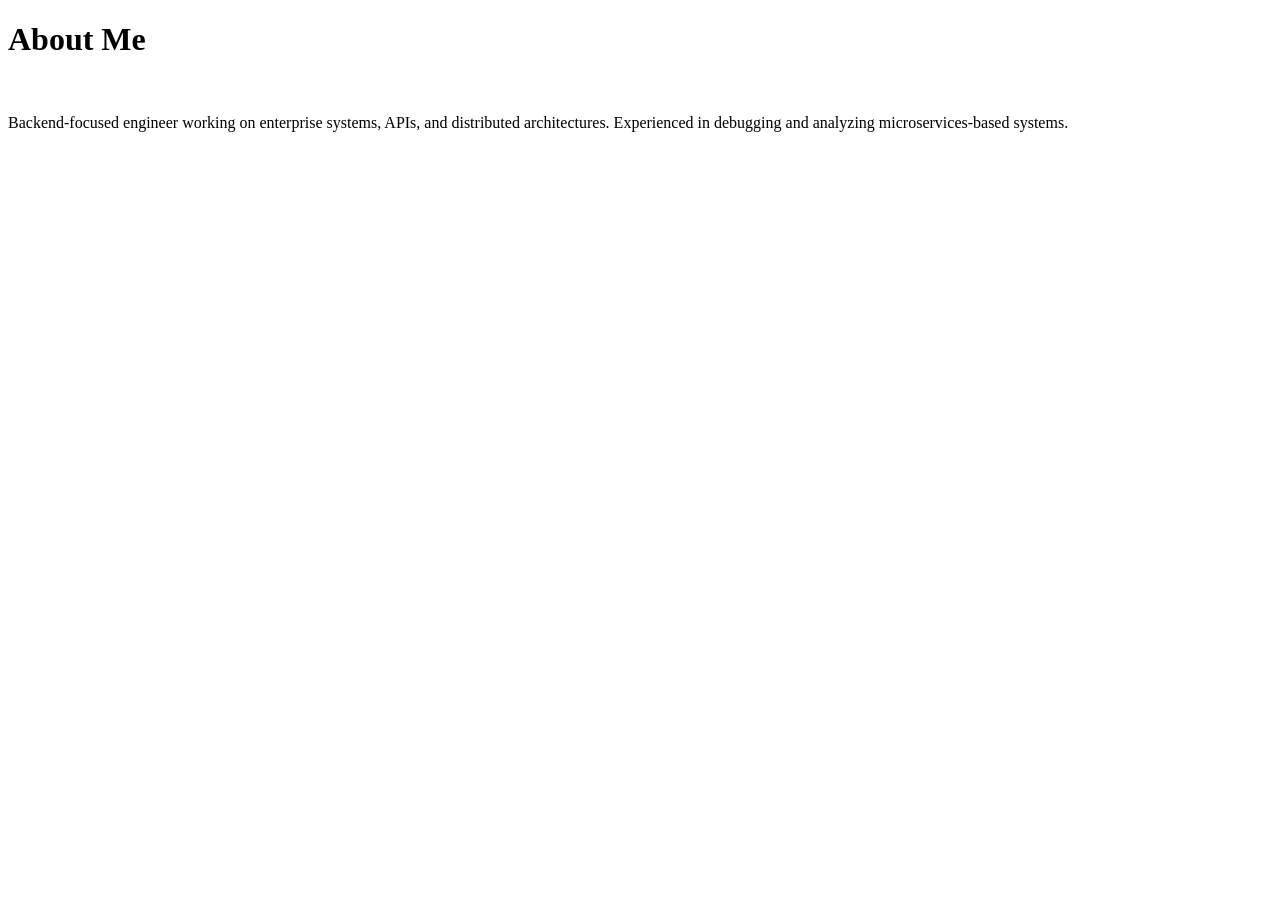
==== about.html @ ff4a9299 "second commit" ====
<!DOCTYPE html>
<html>
<head>
    <title>About</title>
    <link rel="stylesheet" href="style.css">
</head>
<body>

<header>
    <h1>About Me</h1>
    <nav>
        <a href="index.html">Home</a>
        <a href="experience.html">Experience</a>
        <a href="projects.html">Projects</a>
    </nav>
</header>

<section>
    <p>
        Backend-focused engineer working on enterprise systems, APIs,
        and distributed architectures. Experienced in debugging and
        analyzing microservices-based systems.
    </p>
</section>

</body>
</html>
---- style.css ----
nav {
    margin-top: 15px;
}

nav a {
    margin: 0 10px;
    text-decoration: none;
    color: white;
    font-weight: bold;
}

nav a:hover {
    color: #38bdf8;
}
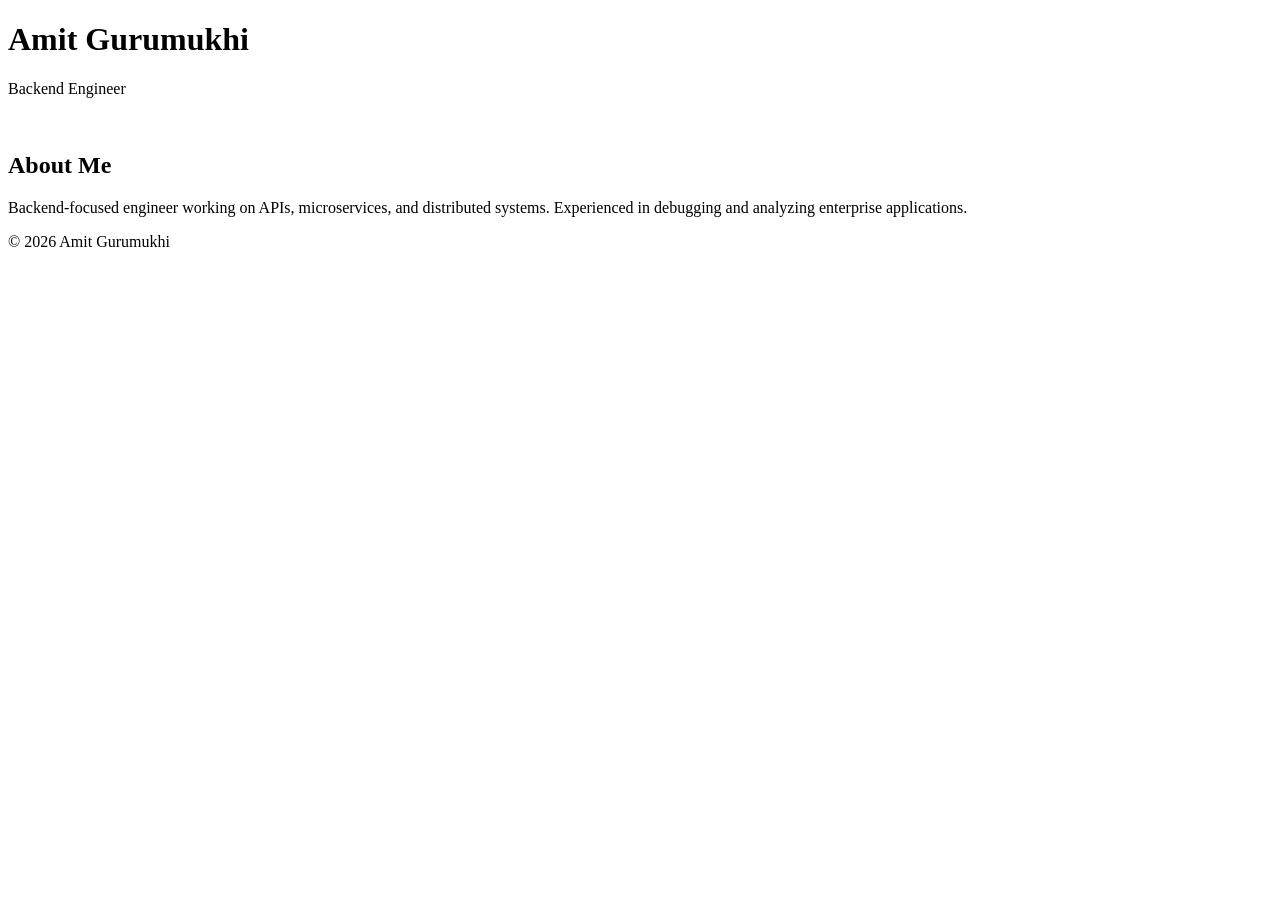
==== commit cf51edab: "second commit" ====
--- a/about.html
+++ b/about.html
@@ -1,27 +1,38 @@
 <!DOCTYPE html>
-<html>
+<html lang="en">
 <head>
+    <meta charset="UTF-8">
     <title>About</title>
     <link rel="stylesheet" href="style.css">
 </head>
 <body>
 
 <header>
-    <h1>About Me</h1>
+    <h1>Amit Gurumukhi</h1>
+    <p>Backend Engineer</p>
+
     <nav>
         <a href="index.html">Home</a>
+        <a href="about.html">About</a>
         <a href="experience.html">Experience</a>
         <a href="projects.html">Projects</a>
     </nav>
 </header>
 
-<section>
-    <p>
-        Backend-focused engineer working on enterprise systems, APIs,
-        and distributed architectures. Experienced in debugging and
-        analyzing microservices-based systems.
-    </p>
-</section>
+<main>
+    <section>
+        <h2>About Me</h2>
+        <p>
+            Backend-focused engineer working on APIs, microservices,
+            and distributed systems. Experienced in debugging and analyzing
+            enterprise applications.
+        </p>
+    </section>
+</main>
+
+<footer>
+    <p>© 2026 Amit Gurumukhi</p>
+</footer>
 
 </body>
 </html>
--- a/style.css
+++ b/style.css
@@ -9,6 +9,6 @@
     font-weight: bold;
 }
 
-nav a:hover {
+nav a:hover {   
     color: #38bdf8;
 }
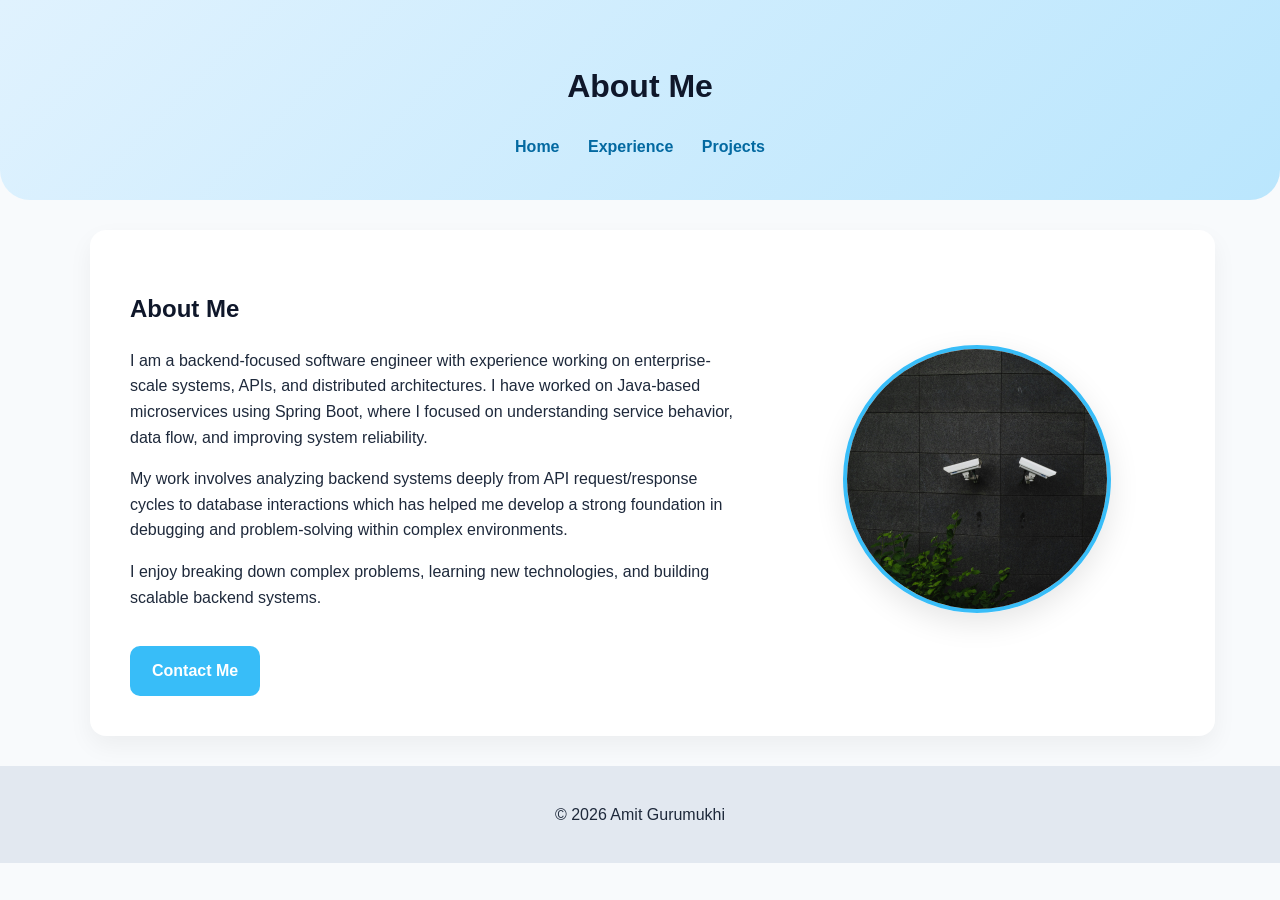
==== commit 38a02297: "website done" ====
--- a/about.html
+++ b/about.html
@@ -8,26 +8,44 @@
 <body>
 
 <header>
-    <h1>Amit Gurumukhi</h1>
-    <p>Backend Engineer</p>
+    <h1>About Me</h1>
 
     <nav>
         <a href="index.html">Home</a>
-        <a href="about.html">About</a>
         <a href="experience.html">Experience</a>
         <a href="projects.html">Projects</a>
     </nav>
 </header>
 
 <main>
-    <section>
+    <section class="box center about-box">
+
+    <div class="about-text">
         <h2>About Me</h2>
+
         <p>
-            Backend-focused engineer working on APIs, microservices,
-            and distributed systems. Experienced in debugging and analyzing
-            enterprise applications.
+            I am a backend-focused software engineer with experience working on enterprise-scale systems,
+            APIs, and distributed architectures. I have worked on Java-based microservices using Spring Boot,
+            where I focused on understanding service behavior, data flow, and improving system reliability.
         </p>
-    </section>
+
+        <p>
+            My work involves analyzing backend systems deeply from API request/response cycles to database interactions which has helped me develop a strong foundation in debugging and problem-solving within complex environments.
+        </p>
+
+        <p>
+            I enjoy breaking down complex problems, learning new technologies, and building scalable backend systems.
+        </p>
+        <a href="mailto:gurumukhiamit@gmail.com?subject=Opportunity&body=Hi Amit," class="contact-btn">
+        Contact Me
+    </a>
+    </div>
+
+    <div class="about-image">
+        <img src="me.jpg" alt="Amit">
+    </div>
+
+</section>
 </main>
 
 <footer>
--- a/style.css
+++ b/style.css
@@ -1,14 +1,229 @@
+/* GLOBAL */
+body {
+    margin: 0;
+    font-family: 'Segoe UI', sans-serif;
+    background: #f8fafc;
+    color: #1e293b;
+    line-height: 1.6;
+}
+
+/* HEADER */
+header {
+    text-align: center;
+    padding: 40px;
+    background: linear-gradient(135deg, #e0f2fe, #bae6fd);
+    border-bottom-left-radius: 30px;
+    border-bottom-right-radius: 30px;
+}
+
+/* NAVBAR */
 nav {
     margin-top: 15px;
 }
 
 nav a {
-    margin: 0 10px;
+    margin: 0 12px;
     text-decoration: none;
+    color: #0369a1;
+    font-weight: 600;
+}
+
+nav a:hover {
+    color: #0284c7;
+}
+
+/* MAIN LAYOUT */
+main {
+    display: block;
+    max-width: 1100px;
+    margin: 0 auto;
+}
+
+/* GENERAL SECTION */
+section {
+    background: #ffffff;
+    padding: 30px;
+    margin: 20px 0;
+    border-radius: 16px;
+    box-shadow: 0 10px 30px rgba(0, 0, 0, 0.05);
+}
+
+/* CENTER BOX */
+.center {
+    margin-left: auto;
+    margin-right: auto;
+}
+
+/* ALTERNATING LAYOUT */
+.alt-layout {
+    position: relative;
+    margin-top: 40px;
+}
+
+/* CENTER LINE */
+.alt-layout::before {
+    content: "";
+    position: absolute;
+    left: 50%;
+    width: 2px;
+    height: 100%;
+    background: #e2e8f0;
+    transform: translateX(-50%);
+    z-index: 0;
+}
+
+/* BOX BASE */
+.box {
+    width: 60%;
+    background: #ffffff;
+    padding: 25px;
+    margin: 30px 0;
+    border-radius: 16px;
+    box-shadow: 0 10px 25px rgba(0,0,0,0.05);
+    position: relative;
+    z-index: 1;
+    transition: 0.3s;
+}
+
+/* LEFT */
+.left {
+    margin-right: auto;
+}
+
+/* RIGHT */
+.right {
+    margin-left: auto;
+}
+
+/* HOVER EFFECT */
+.box:hover {
+    transform: translateY(-5px);
+}
+
+/* ABOUT BOX */
+.about-box {
+    display: flex;
+    align-items: center;
+    justify-content: space-between;
+    gap: 40px;
+
+    max-width: 1100px;
+    width: 95%;
+    padding: 40px;
+}
+
+/* TEXT SIDE */
+.about-text {
+    flex: 2.0;
+}
+
+/* IMAGE SIDE */
+.about-image {
+    flex: 1.3;
+    text-align: center;
+}
+
+/* IMAGE */
+.about-image img {
+    width: 260px;
+    height: 260px;
+    border-radius: 50%;
+    object-fit: cover;
+    border: 4px solid #38bdf8;
+    box-shadow: 0 10px 30px rgba(0,0,0,0.1);
+    transition: 0.3s;
+}
+
+.about-image img:hover {
+    transform: scale(1.05);
+}
+
+/* EXPERIENCE CONTAINER */
+.experience-container {
+    background: #ffffff;
+    padding: 30px;
+    margin: 40px auto;
+    border-radius: 16px;
+    max-width: 900px;
+    box-shadow: 0 10px 30px rgba(0, 0, 0, 0.05);
+}
+
+/* ROLE BOX */
+.role-box {
+    background: #f1f5f9;
+    padding: 20px;
+    margin-top: 20px;
+    border-radius: 12px;
+    border-left: 4px solid #38bdf8;
+}
+
+.role-box h3 {
+    margin-bottom: 10px;
+    color: #0f172a;
+}
+
+/* LIST */
+ul {
+    padding-left: 20px;
+}
+
+li {
+    margin-bottom: 10px;
+}
+
+/* HEADINGS */
+h1, h2, h3 {
+    color: #0f172a;
+}
+
+/* FOOTER */
+footer {
+    text-align: center;
+    padding: 20px;
+    background: #e2e8f0;
+    margin-top: 20px;
+}
+
+/* MOBILE RESPONSIVE */
+@media (max-width: 768px) {
+
+    .box {
+        width: 100%;
+        margin-left: 0;
+        margin-right: 0;
+    }
+
+    .alt-layout::before {
+        display: none;
+    }
+
+    .about-box {
+        flex-direction: column;
+        text-align: center;
+    }
+
+    .about-image img {
+        width: 170px;
+        height: 170px;
+    }
+}
+.about-text .contact-btn {
+    margin-top: 20px;
+}
+.contact-btn {
+    display: inline-block;
+    margin-top: 20px;
+    padding: 12px 22px;
+    background: #38bdf8;
     color: white;
-    font-weight: bold;
-}
-
-nav a:hover {   
-    color: #38bdf8;
-}+    text-decoration: none;
+    border-radius: 10px;   /* 👈 rounded corners */
+    font-weight: 600;
+    transition: 0.3s;
+}
+
+/* HOVER EFFECT */
+.contact-btn:hover {
+    background: #0284c7;
+    transform: translateY(-2px);
+}
